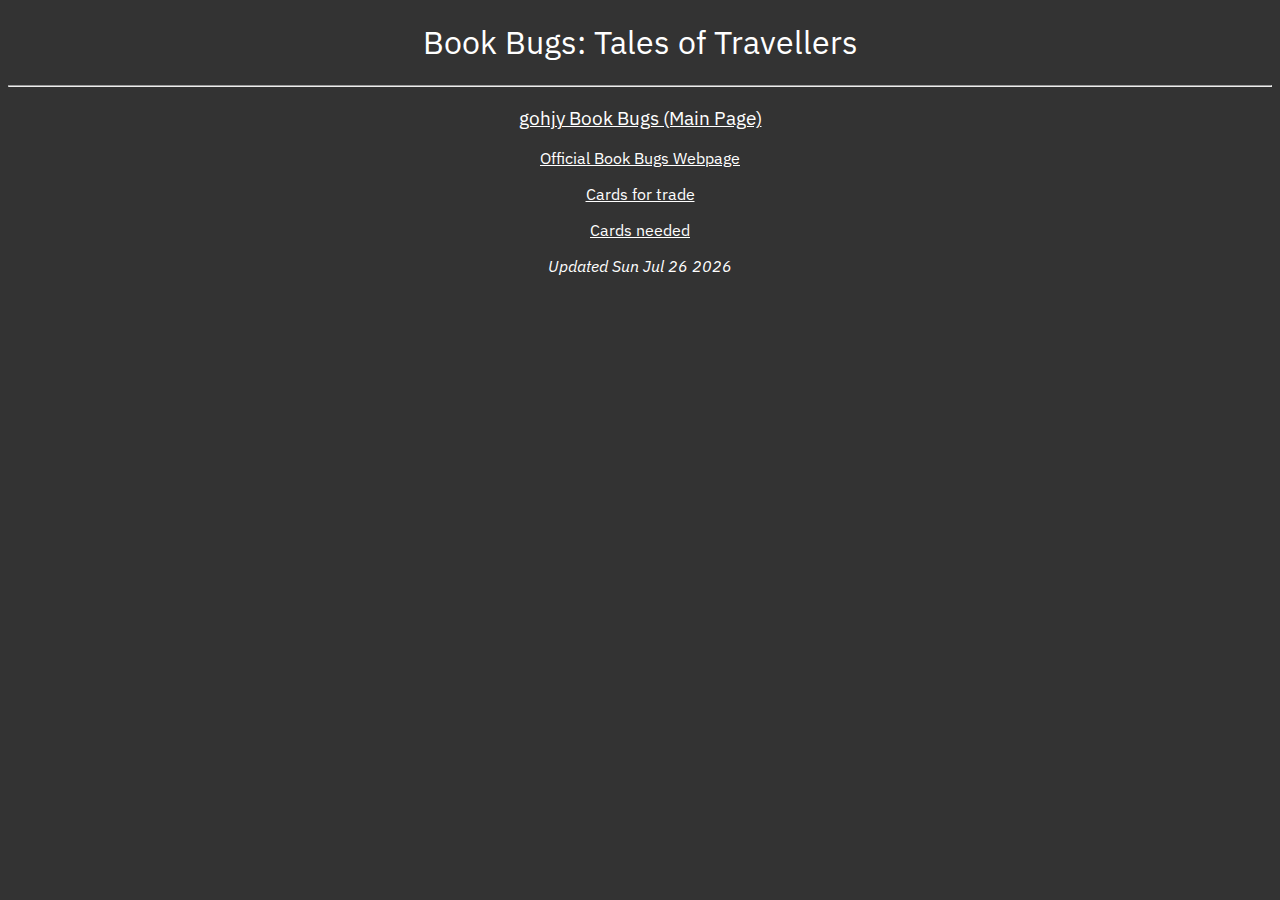
==== index.html @ 3fa36dfd "Initial commit" ====
<!DOCTYPE html>
<html>

<head>
  <meta charset="utf-8">
  <meta name="viewport" content="width=device-width">
  <title>gohjy - Book Bugs: Tales of Travellers</title>
  <link href="style.css" rel="stylesheet" type="text/css" />
</head>

<body>
  <h1 class="textmid">Book Bugs: Tales of Travellers</h1>
  <script src="script.js"></script>
</body>

</html>
---- style.css ----
@import url('https://fonts.googleapis.com/css2?family=IBM+Plex+Sans:ital,wght@0,100;0,200;0,300;0,400;0,500;0,600;0,700;1,100;1,200;1,300;1,400;1,500;1,600;1,700&display=swap');

h1, h2, h3, h4, h5, h6 {
	font-weight: normal;
}

body {
	font-family: "IBM Plex Sans", monospace;
	color: #ffffff;
	background-color: #333333;
	text-align: center;
}

table {
	border-style: solid;
	border-color: white;
	width: 100%;
}

a {
	color: white;
}
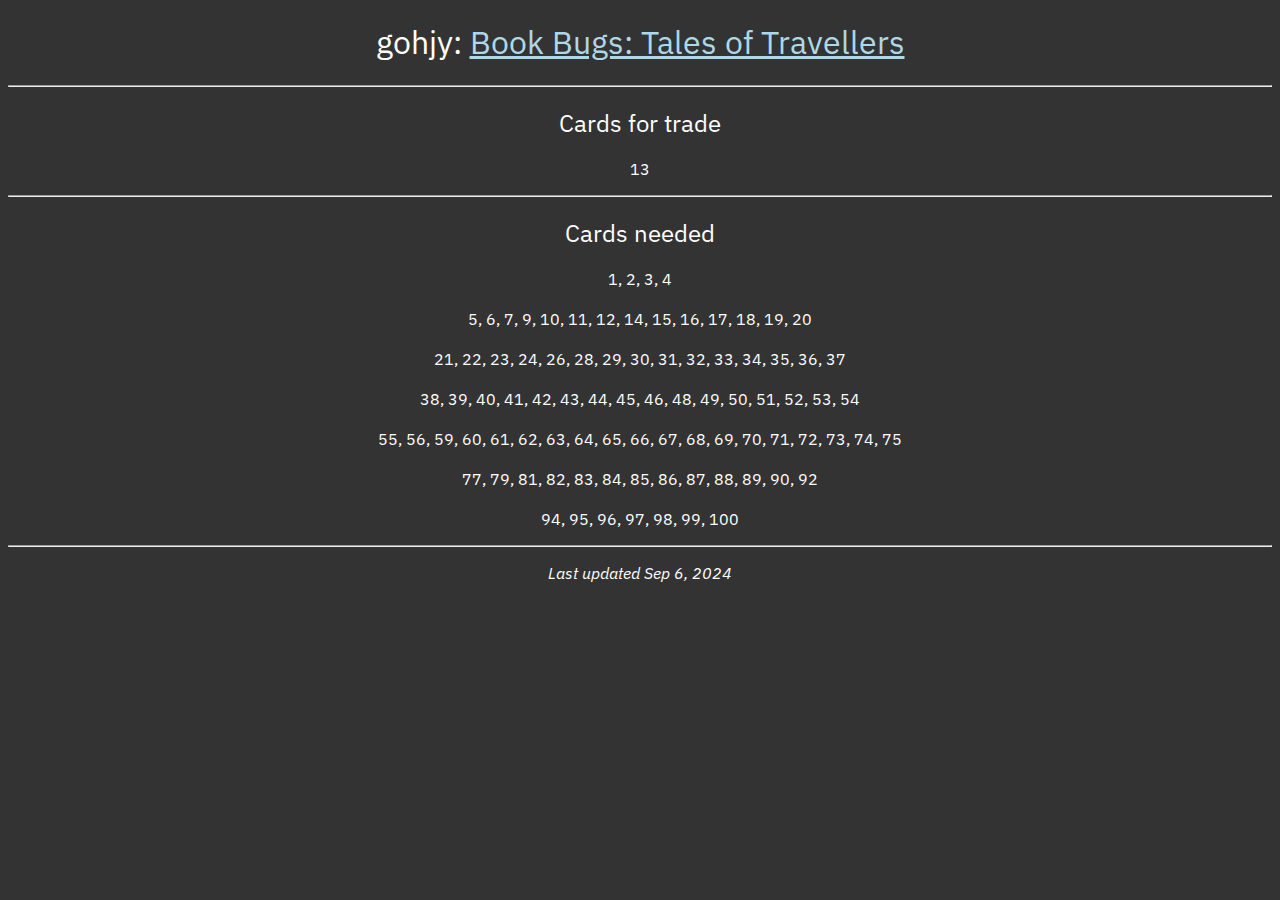
==== commit 4c92363c: "Merge all into one page" ====
--- a/index.html
+++ b/index.html
@@ -9,8 +9,29 @@
 </head>
 
 <body>
-  <h1 class="textmid">Book Bugs: Tales of Travellers</h1>
-  <script src="script.js"></script>
+  <h1 class="textmid">gohjy: <a href="https://www.nlb.gov.sg/main/site/discovereads/bookbugs-tales-of-travellers/Book-Bugs-Tales-of-Travellers" target="_blank">Book Bugs: Tales of Travellers</a></h1>
+  
+  <hr/>
+  
+  <h2>Cards for trade</h2>
+  <p>13</p>
+  
+  <hr/>
+  
+  <h2>Cards needed</h2>
+  <p>
+    1, 2, 3, 4 <br/><br/>
+    5, 6, 7, 9, 10, 11, 12, 14, 15, 16, 17, 18, 19, 20 <br/><br/>
+    21, 22, 23, 24, 26, 28, 29, 30, 31, 32, 33, 34, 35, 36, 37 <br/><br/>
+    38, 39, 40, 41, 42, 43, 44, 45, 46, 48, 49, 50, 51, 52, 53, 54 <br/><br/>
+    55, 56, 59, 60, 61, 62, 63, 64, 65, 66, 67, 68, 69, 70, 71, 72, 73, 74, 75 <br/><br/>
+    77, 79, 81, 82, 83, 84, 85, 86, 87, 88, 89, 90, 92 <br/><br/>
+    94, 95, 96, 97, 98, 99, 100
+  </p>
+  
+  <hr/>
+  
+  <p><em>Last updated Sep 6, 2024</em></p>
 </body>
 
 </html>--- a/style.css
+++ b/style.css
@@ -18,6 +18,6 @@
 }
 
 a {
-	color: white;
+	color: lightblue;
 }
 
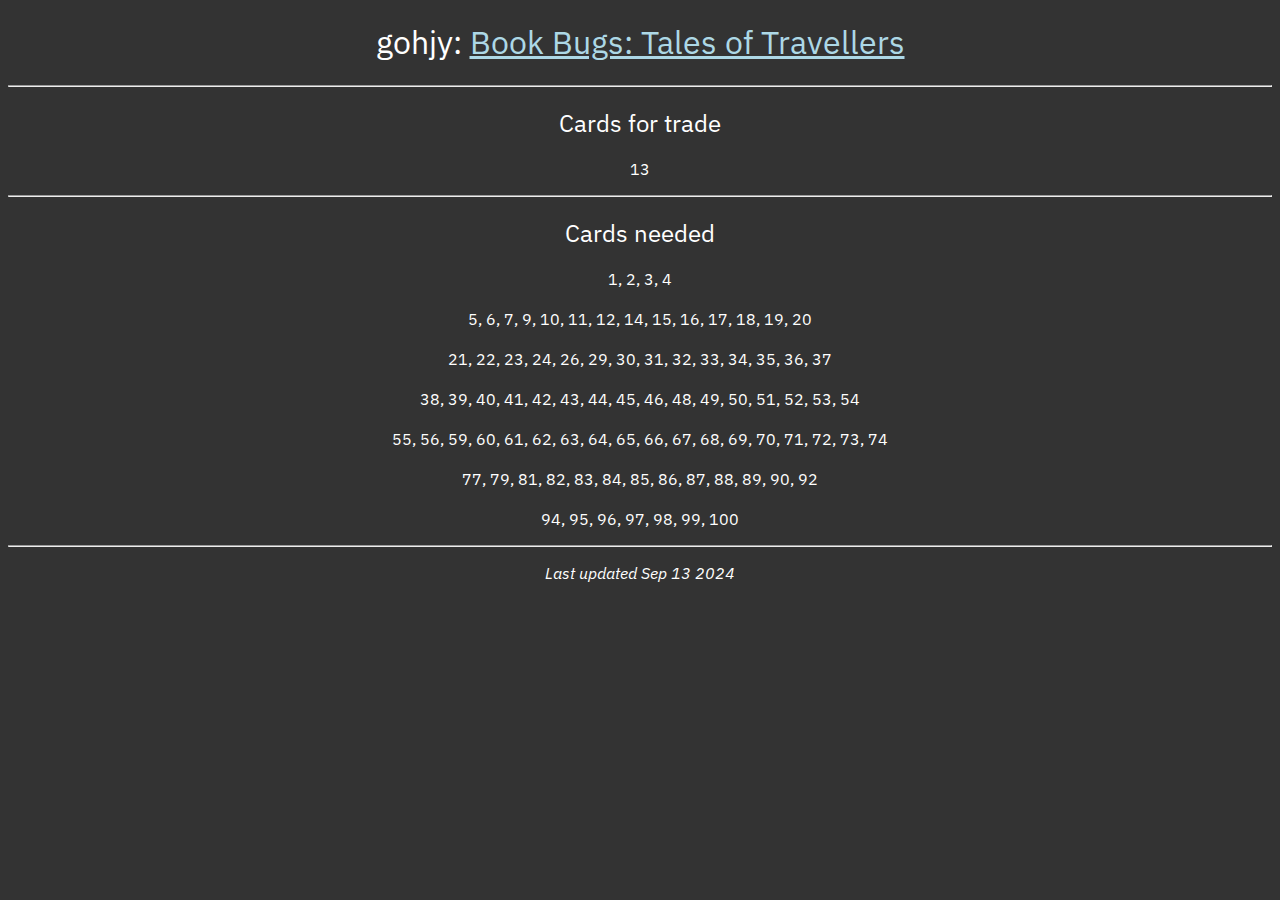
==== commit 6ab49235: "update 13 sep" ====
--- a/index.html
+++ b/index.html
@@ -22,16 +22,16 @@
   <p>
     1, 2, 3, 4 <br/><br/>
     5, 6, 7, 9, 10, 11, 12, 14, 15, 16, 17, 18, 19, 20 <br/><br/>
-    21, 22, 23, 24, 26, 28, 29, 30, 31, 32, 33, 34, 35, 36, 37 <br/><br/>
+    21, 22, 23, 24, 26, 29, 30, 31, 32, 33, 34, 35, 36, 37 <br/><br/>
     38, 39, 40, 41, 42, 43, 44, 45, 46, 48, 49, 50, 51, 52, 53, 54 <br/><br/>
-    55, 56, 59, 60, 61, 62, 63, 64, 65, 66, 67, 68, 69, 70, 71, 72, 73, 74, 75 <br/><br/>
+    55, 56, 59, 60, 61, 62, 63, 64, 65, 66, 67, 68, 69, 70, 71, 72, 73, 74<br/><br/>
     77, 79, 81, 82, 83, 84, 85, 86, 87, 88, 89, 90, 92 <br/><br/>
     94, 95, 96, 97, 98, 99, 100
   </p>
   
   <hr/>
   
-  <p><em>Last updated Sep 6, 2024</em></p>
+  <p><em>Last updated Sep 13 2024</em></p>
 </body>
 
 </html>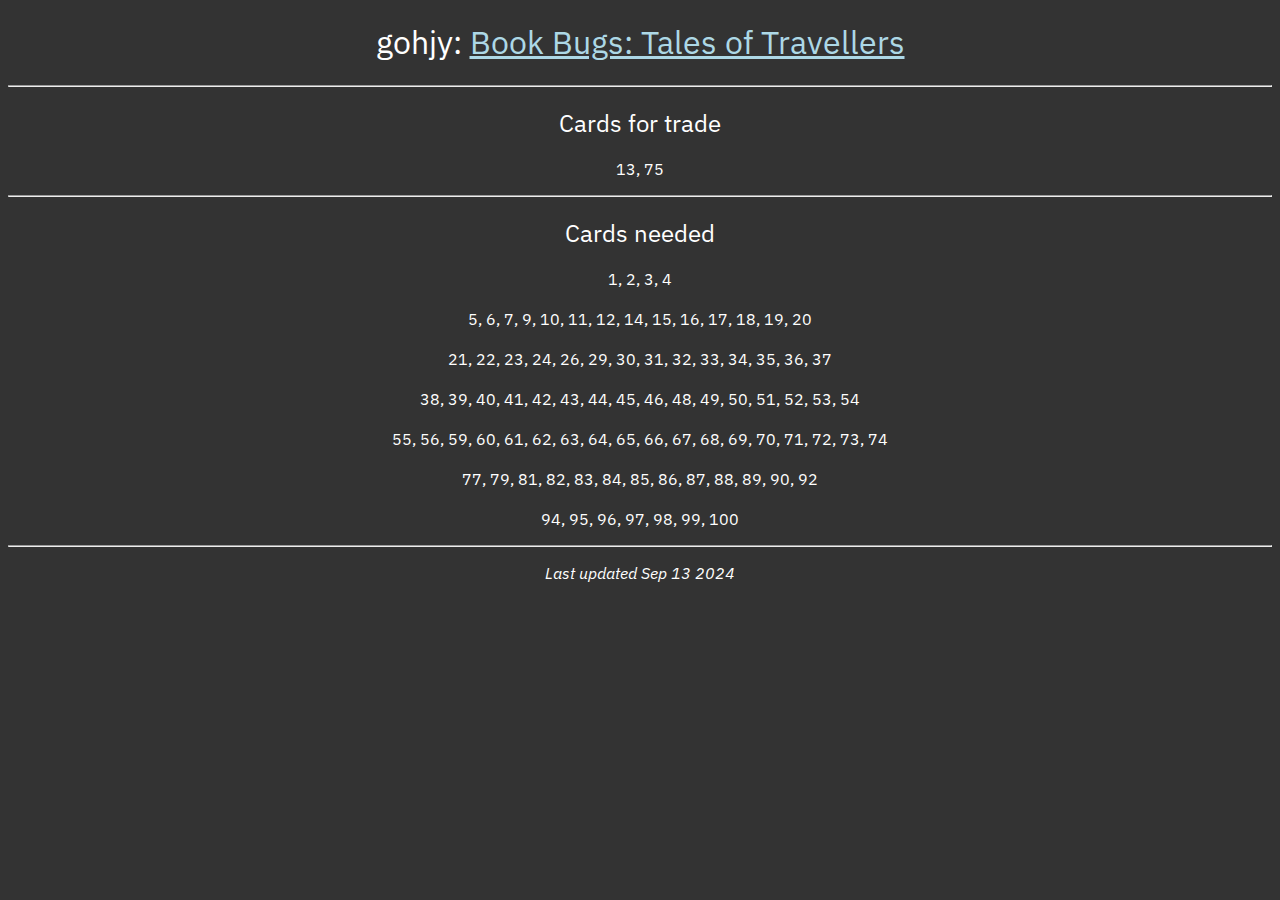
==== commit 9d20ac02: "update 15 sep (trade += 75)" ====
--- a/index.html
+++ b/index.html
@@ -14,7 +14,7 @@
   <hr/>
   
   <h2>Cards for trade</h2>
-  <p>13</p>
+  <p>13, 75</p>
   
   <hr/>
   
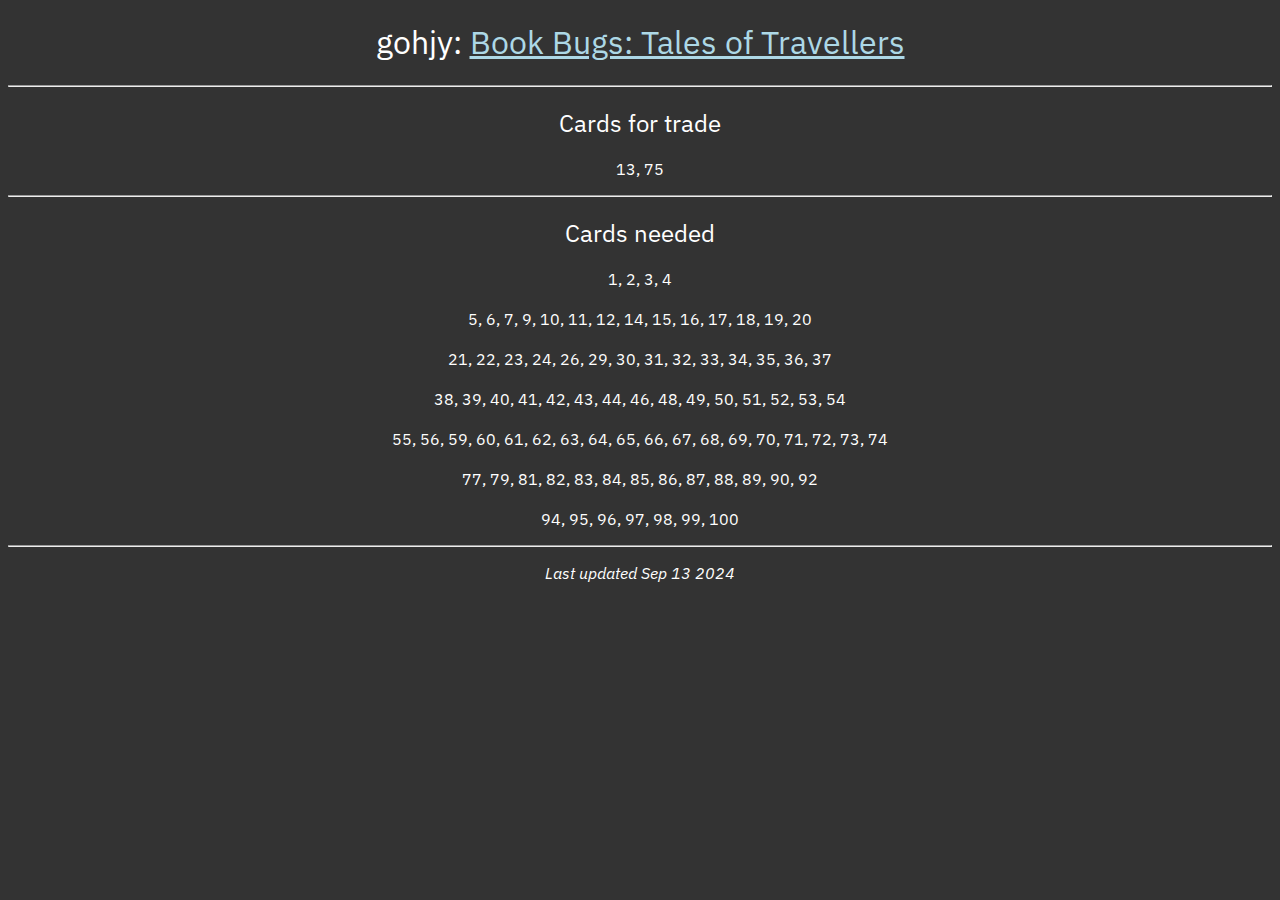
==== commit 7a3ddc0d: "update 27 sep (need -45)" ====
--- a/index.html
+++ b/index.html
@@ -23,7 +23,7 @@
     1, 2, 3, 4 <br/><br/>
     5, 6, 7, 9, 10, 11, 12, 14, 15, 16, 17, 18, 19, 20 <br/><br/>
     21, 22, 23, 24, 26, 29, 30, 31, 32, 33, 34, 35, 36, 37 <br/><br/>
-    38, 39, 40, 41, 42, 43, 44, 45, 46, 48, 49, 50, 51, 52, 53, 54 <br/><br/>
+    38, 39, 40, 41, 42, 43, 44, 46, 48, 49, 50, 51, 52, 53, 54 <br/><br/>
     55, 56, 59, 60, 61, 62, 63, 64, 65, 66, 67, 68, 69, 70, 71, 72, 73, 74<br/><br/>
     77, 79, 81, 82, 83, 84, 85, 86, 87, 88, 89, 90, 92 <br/><br/>
     94, 95, 96, 97, 98, 99, 100
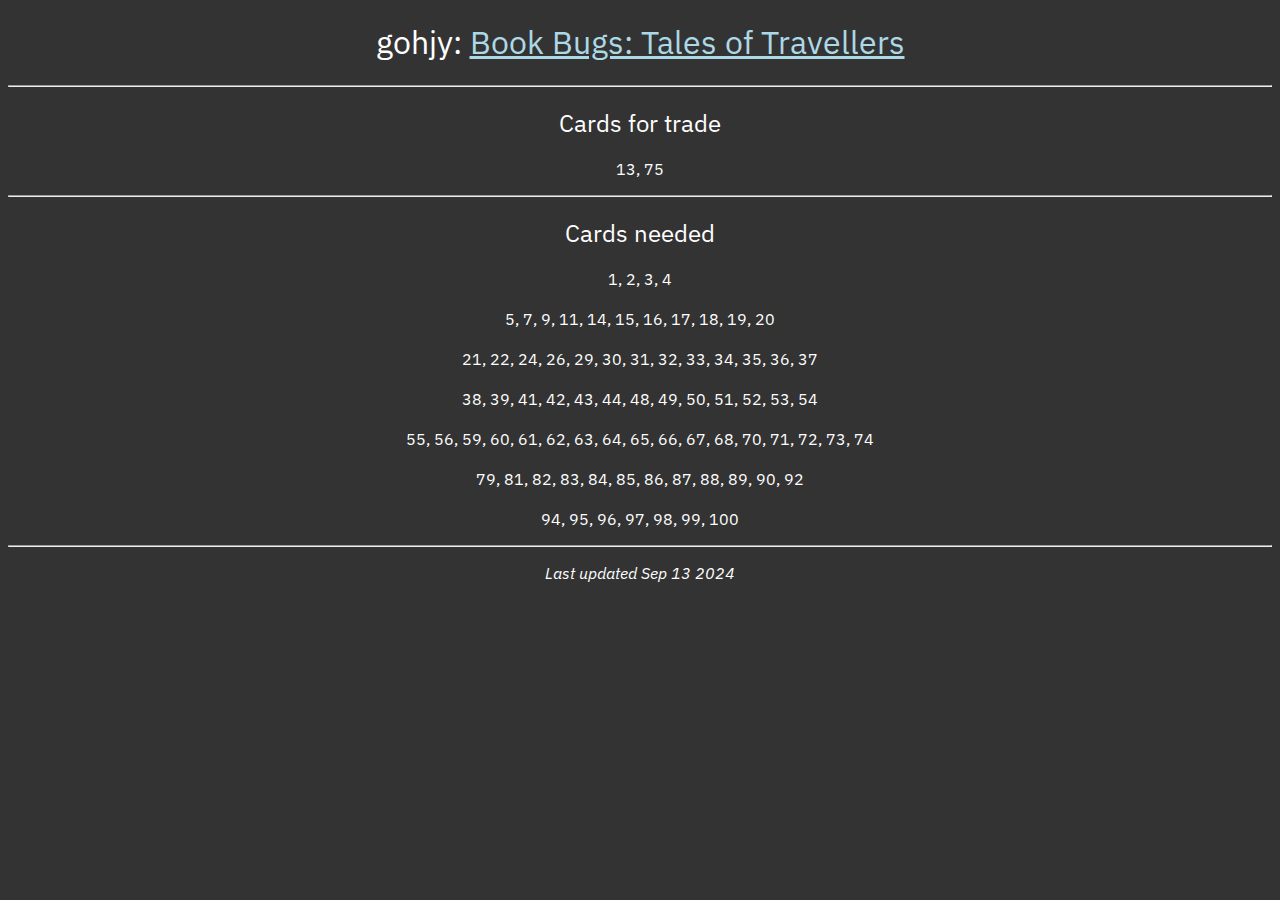
==== commit e3dbe5df: "3 Oct update" ====
--- a/index.html
+++ b/index.html
@@ -21,11 +21,11 @@
   <h2>Cards needed</h2>
   <p>
     1, 2, 3, 4 <br/><br/>
-    5, 6, 7, 9, 10, 11, 12, 14, 15, 16, 17, 18, 19, 20 <br/><br/>
-    21, 22, 23, 24, 26, 29, 30, 31, 32, 33, 34, 35, 36, 37 <br/><br/>
-    38, 39, 40, 41, 42, 43, 44, 46, 48, 49, 50, 51, 52, 53, 54 <br/><br/>
-    55, 56, 59, 60, 61, 62, 63, 64, 65, 66, 67, 68, 69, 70, 71, 72, 73, 74<br/><br/>
-    77, 79, 81, 82, 83, 84, 85, 86, 87, 88, 89, 90, 92 <br/><br/>
+    5, 7, 9, 11, 14, 15, 16, 17, 18, 19, 20 <br/><br/>
+    21, 22, 24, 26, 29, 30, 31, 32, 33, 34, 35, 36, 37 <br/><br/>
+    38, 39, 41, 42, 43, 44, 48, 49, 50, 51, 52, 53, 54 <br/><br/>
+    55, 56, 59, 60, 61, 62, 63, 64, 65, 66, 67, 68, 70, 71, 72, 73, 74<br/><br/>
+    79, 81, 82, 83, 84, 85, 86, 87, 88, 89, 90, 92 <br/><br/>
     94, 95, 96, 97, 98, 99, 100
   </p>
   
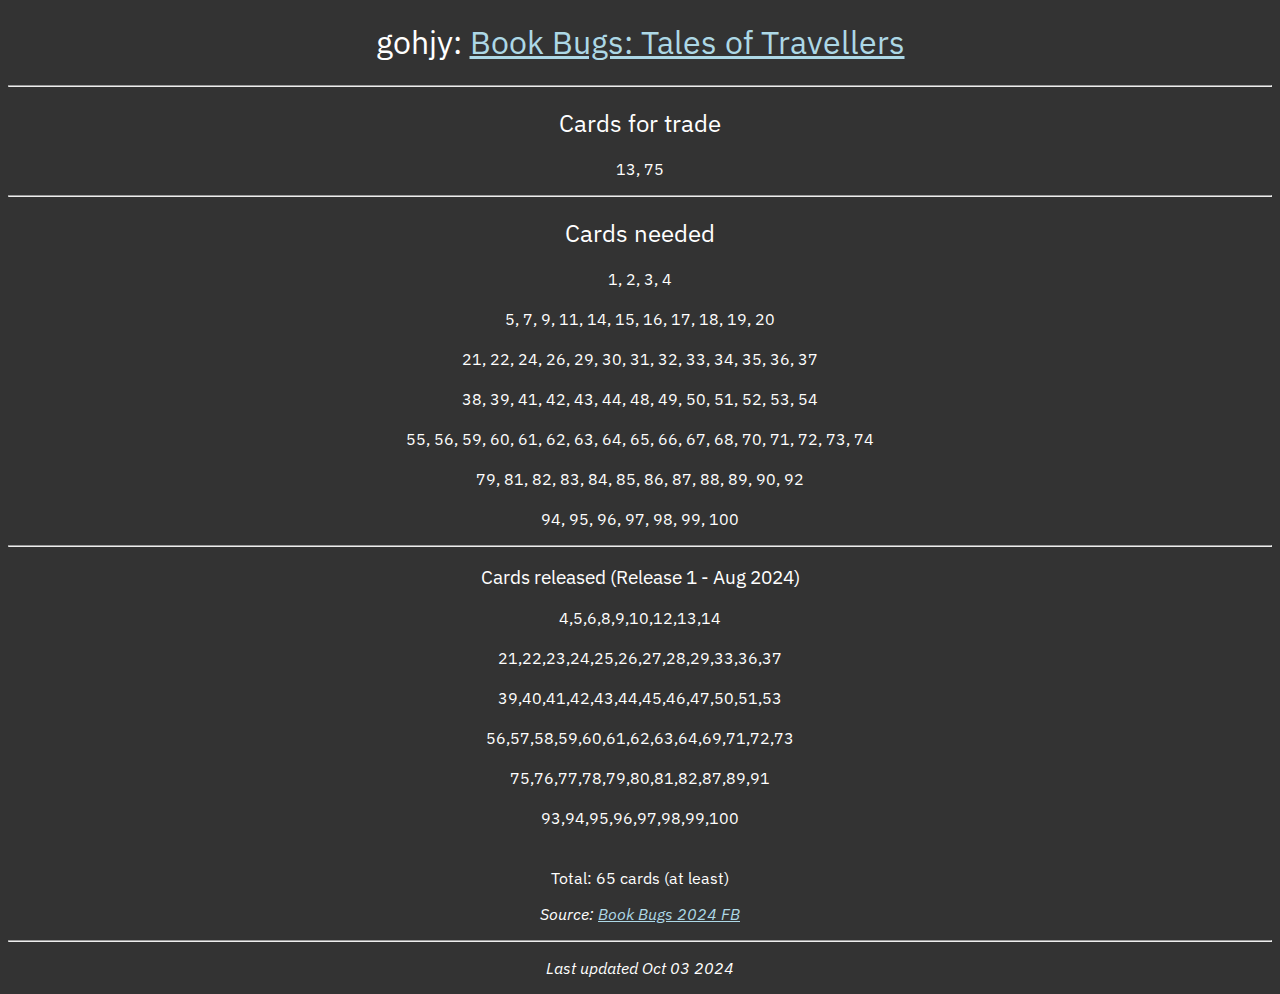
==== commit 03f050e5: "Add list of released cards based on FB" ====
--- a/index.html
+++ b/index.html
@@ -30,8 +30,23 @@
   </p>
   
   <hr/>
+
+  <h3>Cards released (Release 1 - Aug 2024)</h3>
+  <p>
+    4,5,6,8,9,10,12,13,14<br/><br/>
+    21,22,23,24,25,26,27,28,29,33,36,37<br/><br/>
+    39,40,41,42,43,44,45,46,47,50,51,53<br/><br/>
+    56,57,58,59,60,61,62,63,64,69,71,72,73<br/><br/>
+    75,76,77,78,79,80,81,82,87,89,91<br/><br/>
+    93,94,95,96,97,98,99,100<br/><br/><br/>
+    Total: 65 cards (at least)
+  </p>
+  <p><em>Source: <a href="https://www.facebook.com/groups/313417679813372/" target="_blank">Book Bugs 2024 FB</a></em></p>
+
+  <hr/>
+
   
-  <p><em>Last updated Sep 13 2024</em></p>
+  <p><em>Last updated Oct 03 2024</em></p>
 </body>
 
 </html>